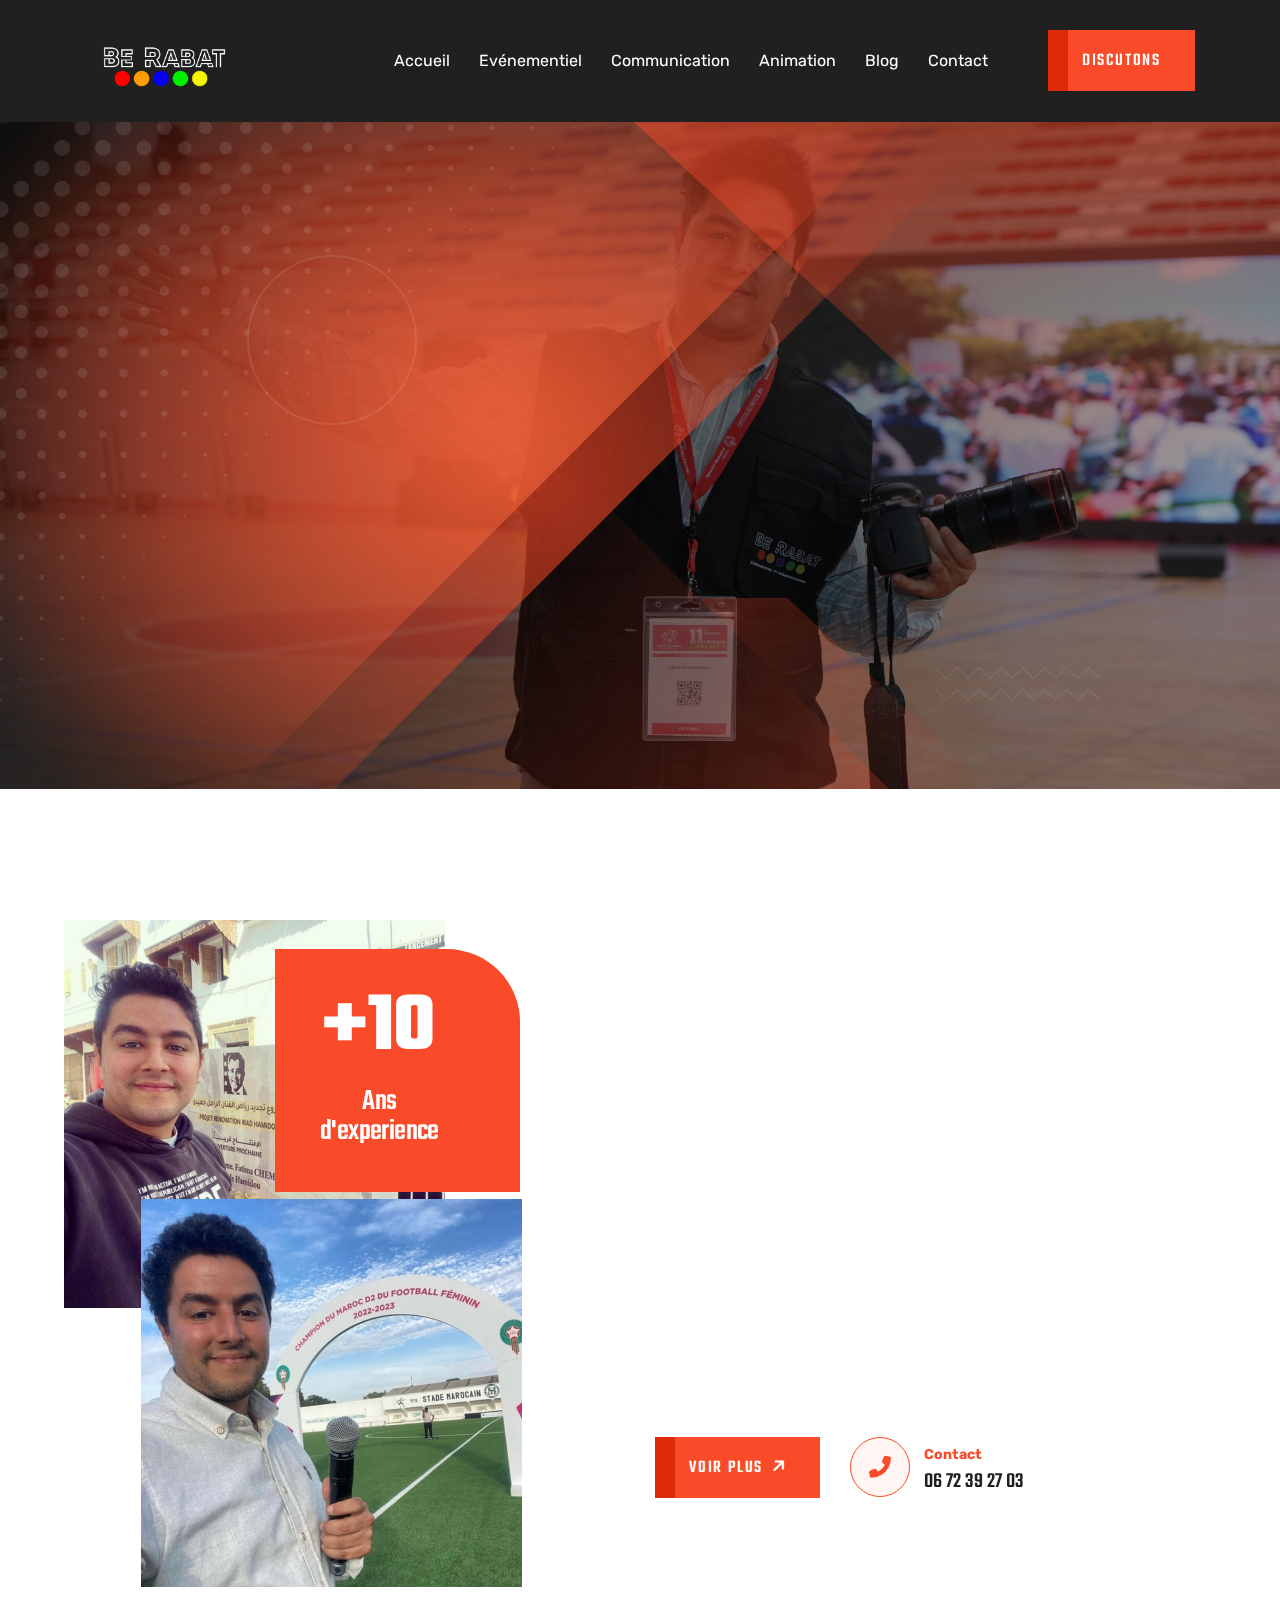
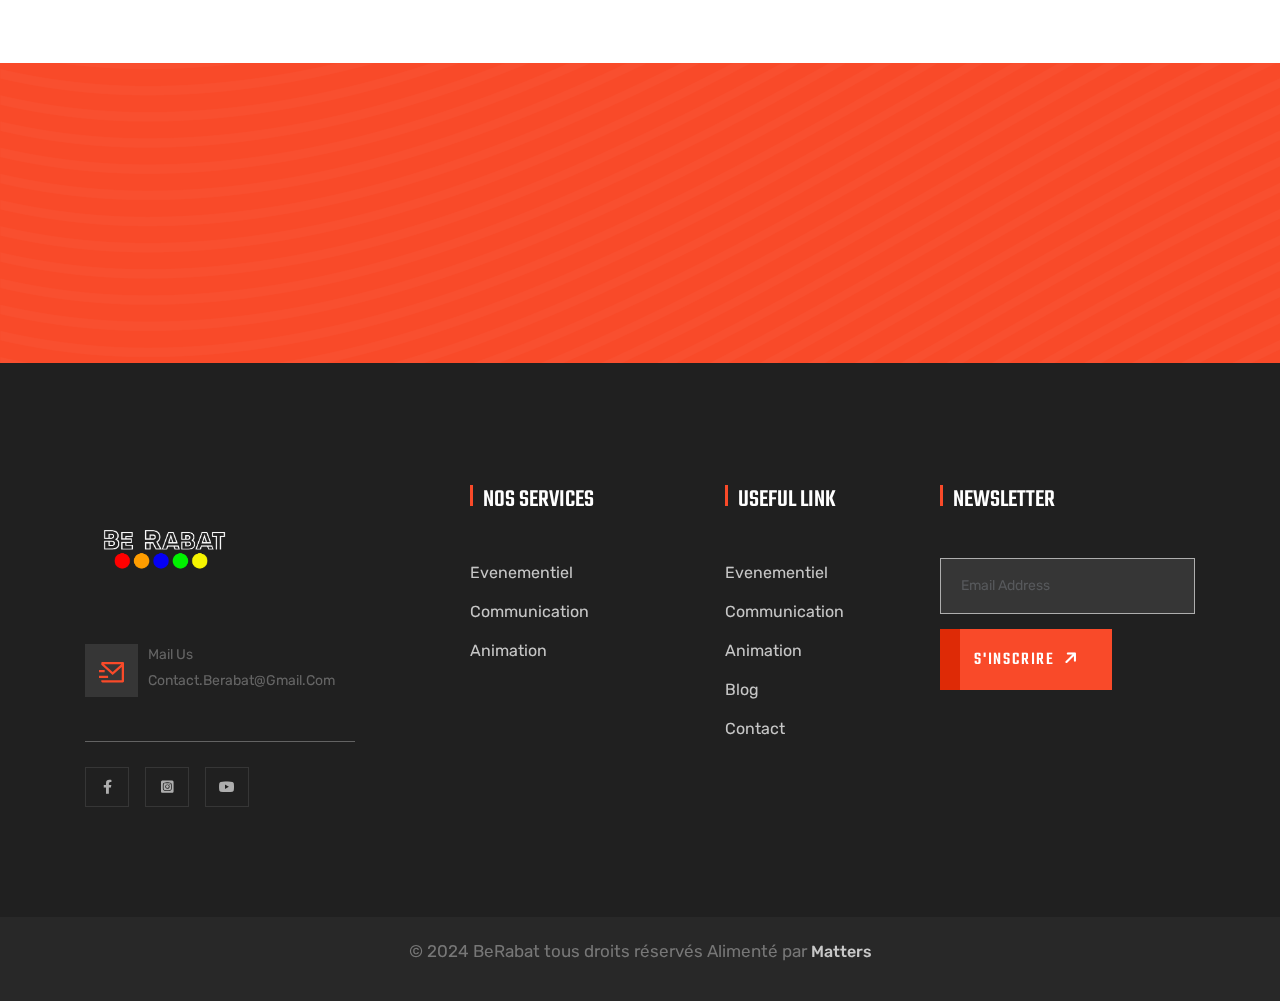
==== Animation.html @ 174bbff1 "Upload files" ====
<!DOCTYPE html>
<html lang="en">

<head>
    <meta charset="UTF-8">
    <meta name="viewport" content="width=device-width, initial-scale=1.0">
    <link rel="icon" type="image/x-icon" href="assets/img/fav.png">
    <title>BeRabat - Animation</title>
    <link rel="stylesheet" href="assets/css/bootstrap.min.css">
    <link rel="stylesheet" href="assets/css/fontawesome-pro.min.css">
    <link rel="stylesheet" href="assets/css/flaticon-exdos.css">
    <link rel="stylesheet" href="assets/css/magnific-popup.css">
    <link rel="stylesheet" href="assets/css/swiper-bundle.min.css">
    <link rel="stylesheet" href="assets/css/animate.min.css">
    <link rel="stylesheet" href="assets/css/style.css">
    <link rel="stylesheet" href="https://cdnjs.cloudflare.com/ajax/libs/font-awesome/6.0.0-beta3/css/all.min.css" integrity="sha384-k6RqeWeci5ZR/Lv4MR0sA0FfDOMF4LlN6i25yGmSiun3i6X9IOOCzR4RtmrS7wX2" crossorigin="anonymous">

</head>

<body>

    <!-- scroll to top  -->
    <button id="back-to-top"><i class="far fa-arrow-up"></i></button>

    <!-- preloader  -->
    <div id="loading">
        <div id="loading-center">
            <div id="loading-center-absolute">
                <div class="object" id="object_four"></div>
                <div class="object" id="object_three"></div>
                <div class="object" id="object_two"></div>
                <div class="object" id="object_one"></div>
            </div>
        </div>
    </div>
    <!-- preloader  -->

    <!-- <header area start -->
        <header>
            <div id="er-header-sticky" class="er-header-area " data-bg-color="#202020">
                <div class="container">
                    <div class="row align-items-center">
                        <div class="col-xl-2 col-5">
                            <div class="er-header-logo">
                                <a href="index.html"><img src="assets/img/Logo.png" alt="logo"></a>
                            </div>
                        </div>
                        <div class="col-xl-10 col-7">
                            <div class="er-header-box d-flex justify-content-end align-items-center">
                                <div class="er-main-menu d-none d-xl-block">
                                    <nav class="er-mobile-menu-active">
                                        <ul>
                                            <li class="has-dropdown"><a href="index.html">Accueil</a>
                                                
                                            </li>
                                            <li><a href="Evenementiel.html">Evénementiel</a> </li>
                                            <li><a href="Communication.html">Communication</a> </li>
                                            <li class="has-dropdown"><a href="Animation.html">Animation</a>
                                                
    
                                            </li>
                                            <li class="has-dropdown"><a href="#">Blog</a>
                                                
                                            </li>
                                            <li><a href="contact.html">Contact</a></li>
                                        </ul>
                                    </nav>
                                </div>
                                <div class="er-right-menu pl-120 d-flex align-items-center">
                                    
                                    <div class="er-header-btn d-none d-lg-block">
                                        <a href="contact" class="er-btn"><span>Discutons</span></a>
                                    </div>
                                    <div class="er-header-bar d-xl-none">
                                        <button class="er-offcanvas-toogle"><i class="fas fa-bars"></i></button>
                                    </div>
                                </div>
                            </div>
                        </div>
                    </div>
                </div>
            </div>
        </header>

    

    <!-- offcanvas -->
    <div class="er-offcanvas">
        <div class="er-offcanvas-wrapper">
            <div class="er-offcanvas-header d-flex justify-content-between align-items-center mb-90">
                <div class="er-offcanvas-logo">
                    <img src="assets/img/Logoo.png" alt="">
                </div>
                <div class="er-offcanvas-close">
                    <button class="er-offcanvas-close-toggle"><i class="fas fa-times"></i></button>
                </div>
            </div>
            <div class="er-offcanvas-menu mb-50 d-xl-none">
                <nav></nav>
            </div>
            
            <div class="er-offcanvas-info mb-50">
                <h3 class="er-offcanvas-sm-title">Information</h3>
                <span><a href="#">06 72 39 27 03</a></span>
                <span><a href="#"><span class="__cf_email__" data-cfemail="234a4d454c6347464e4c4e424a4f0d404c4e">contact.berabat@gmail.com</span></a>
                </span>
                <span><a href="#">Rabat, Agdal</a></span>
            </div>
            <div class="er-offcanvas-social">
                <h3 class="er-offcanvas-sm-title">Suivez-Nous</h3>
                <a href="https://web.facebook.com/berabatevents/?_rdc=1&_rdr#"><i class="fab fa-facebook-f"></i></a>
                <a href="https://www.instagram.com/be.rabat/?hl=en"><i class="fab fa-instagram"></i></a>
                <a href="https://www.youtube.com/@berabat"><i class="fab fa-youtube"></i></a>
            </div>
        </div>
        <div class="er-offcanvas-overlay"></div>
    </div>
    <main>
        <!-- hero area -->
        <section class="er-hero-area pt-210 pb-180 p-relative fix" data-background="assets/img/com.jpg">
            <div class="er-hero-overlay"></div>
            <div class="er-hero-shap">
                <img class="er-hero-shap-1 p-absolute" src="assets/img/hero/element-top-left.png" alt="">
                <img class="er-hero-shap-2 p-absolute" src="assets/img/hero/element-top-right.png" alt="">
                <img class="er-hero-shap-3 p-absolute" src="assets/img/hero/element-round.png" alt="">
                <img class="er-hero-shap-4 p-absolute" src="assets/img/hero/element-buttom-left.png" alt="">
                <img class="er-hero-shap-5 p-absolute" src="assets/img/hero/element-top-dot.png" alt="">
            </div>
            <div class=" container p-relative z-index-11 ">
                <div class="row">
                    <div class="col-xl-7 col-md-8 col-12">
                        <div class="er-hero-contain">
                            <h1 class="er-hero-title mb-20 wow img-custom-anim-left" data-wow-duration="1.5s" data-wow-delay="0.1s">Des animations qui font vibrer vos invités !</h1>
                            <p class="er-hero-para wow img-custom-anim-right" data-wow-duration="1.5s" data-wow-delay="0.4s">Animation de vos événements en arabe, anglais et français.</p>
                        </div>
                        <div class="er-hero-btn mt-48 wow img-custom-anim-top" data-wow-duration="1.5s" data-wow-delay="0.9s">
                            <a href="Animation.html" class="er-btn-2"><span>Voir Plus </span><i class="fas fa-arrow-right"></i></a>
                        </div>

                    </div>
                </div>
            </div>
        </section>

        

        <!-- about area -->
        <section class="er-about-area pt-150 pb-135 p-relative fix">
            <div class="er-about-shap">
                <img class="er-about-shap-1 p-absolute" src="assets/img/12.jpg" alt="">
                <img class="er-about-shap-2 p-absolute d-none d-xl-block" src="assets/img/11.jpg" alt="">
            </div>
            <div class="container p-relative z-index-11">
                <div class="row">
                    <div class="col-xl-4 col-8 mb-50 offset-xl-2  offset-4">
                        <div class="er-about-Experience d-flex align-items-end">

                            <p> <span>+10</span> <br> <br>Ans <br>d'experience</p>
                        </div>
                    </div>
                    <div class="col-xl-6 col-md-12">
                        <div class="er-section-title-wrapper mb-36 wow erFadeInUp" data-wow-duration="1.5s" data-wow-delay="0.2s">
                            <span class="er-section-subtitle mb-12">BeRabat</span>
                            <h2 class="er-section-title mb-20">Nous savons que l'animation est le cœur de tout événement réussi.</h2>
                            <p class="er-section-content">Grâce à notre expertise, nous transformons chaque occasion en une expérience vivante et engageante. Nos animateurs professionnels apportent une énergie contagieuse, captivant l’attention de vos invités et les incitant à participer pleinement. Que ce soit pour des jeux interactifs, des quiz ou des moments de partage, nous créons une atmosphère dynamique où chaque participant se sent impliqué. Nous animons également vos matchs de football, vos tournois de tennis et vos cérémonies officielles, célébrant chaque moment avec enthousiasme et professionnalisme.</p>
                        </div>
                        
                        <div class="er-about-cta-area d-flex flex-wrap align-items-center ">
                            <div class="er-about-btn mr-30 mb-30">
                                <a href="Animation.html" class="er-btn-2"><span>Voir Plus</span> <i class="fas fa-arrow-right"></i></a>
                            </div>
                            <div class="er-about-cta d-flex align-items-center mb-30">
                                <div class="er-about-cta-icon"><i class="fas fa-phone-alt"></i></div>
                                <div class="er-about-cta-content ml-14">
                                    <span>Contact</span>
                                    <h4 class="m-0">06 72 39 27 03</h4>
                                </div>
                            </div>
                        </div>
                    </div>
                </div>
            </div>
        </section>

        

        
        
        <!-- cta area -->
        <section class="er-cta-area pt-100 pb-60" data-bg-color="#F94A29" data-background="assets/img/cta/bg-effect.png">
            <div class="container">
                <div class="row align-items-center">
                    <div class="col-xl-5 col-12 mb-40">
                        <div class="er-section-title-wrapper wow slideinleft" data-wow-duration="1.5s" data-wow-delay="0.2s">
                            <h2 class="er-section-title er-section-title-white mb-0">Have a project? <br> Let's discuss</h2>
                        </div>
                    </div>

                    <div class="col-xl-7 col-12  d-md-flex justify-content-start justify-content-xl-end wow img-custom-anim-top" data-wow-duration="1.5s" data-wow-delay="0.4s">
                        <div class="er-cta-btn mr-30 mb-40">
                            <a href="contact.html" class="er-btn-3">Lancer un projet <i class="fas fa-arrow-right"></i></a>
                        </div>
                        <div class="er-cta-btn mb-40">
                            <a href="tel:(00)123456789" class="er-btn-4">06 72 39 27 03 <i class="fas fa-phone-alt"></i></a>
                        </div>
                    </div>
                </div>
            </div>
        </section>
        

    </main>
    <footer>
        <div class="er-footer pt-120" data-bg-color="#202020">
            <div class="container">
                <div class="row pb-60">
                    <div class="col-xl-3 col-md-6 mb-30">
                        <div class="er-footer-logo mb-35">
                            <img src="assets/img/Logo.png" alt="">
                        </div>
                        <div class="er-footer-info d-flex align-items-center mb-15">
                            <div class="er-footer-info-logo">
                                <svg width="25" height="21" viewBox="0 0 25 21" fill="none" xmlns="http://www.w3.org/2000/svg">
                            <path d="M23.8636 0C24.4912 0 25 0.508773 25 1.13636V19.3257C25 19.9491 24.4826 20.4545 23.873 20.4545H3.39977C2.77733 20.4545 2.27273 19.949 2.27273 19.3257V18.1818H22.7273V4.88636L13.6364 13.0682L2.27273 2.84091V1.13636C2.27273 0.508773 2.7815 0 3.40909 0H23.8636ZM9.09091 13.6364V15.9091H0V13.6364H9.09091ZM5.68182 7.95454V10.2273H0V7.95454H5.68182ZM22.234 2.27273H5.0388L13.6364 10.0106L22.234 2.27273Z" fill="#F94A29"/>
                            </svg>
                            </div>
                            <div class="er-footer-info-content">
                                <span>Mail us</span>
                                <h3><a href="contact.html"><span class="__cf_email__" data-cfemail="5a33343c351a23352f28373b333674393537">contact.berabat@gmail.com</span></a></h3>
                            </div>
                        </div>
                        <div class="er-footer-info d-flex align-items-center ">
                            
                        </div>
                        <div class="er-footer-info-sep mt-25 mb-25"></div>
                        <div class="er-footer-social">
                            <a href="https://web.facebook.com/berabatevents/?_rdc=1&_rdr#" class="mb-20"><i class="fab fa-facebook-f"></i> </a>
                            <a href="https://www.instagram.com/be.rabat/?hl=en" class="mb-20"><i class="fab fa-instagram-square"></i> </a>
                            <a href="" class="mb-20"><i class="fab fa-youtube"></i></a>


                        </div>
                    </div>
                    <div class="col-xl-3 col-md-6 mb-30">
                        <div class="er-footer-widget-2 pl-100">
                            <h3 class="er-footer-title mb-40"> <span></span>Nos Services</h3>
                            <ul class="er-footer-menu">
                                <li><a href="#">Evenementiel</a></li>
                                <li><a href="#">Communication</a></li>
                                <li><a href="#">Animation</a></li>
                                
                            </ul>

                        </div>
                    </div>
                    <div class="col-xl-3 col-md-6 mb-30">
                        <div class="er-footer-widget-3 pl-70">
                            <h3 class="er-footer-title mb-40"> <span></span>Useful Link</h3>
                            <ul class="er-footer-menu">
                                <li><a href="Evenementiel.html">Evenementiel</a></li>
                                <li><a href="Communication.html">Communication</a></li>
                                <li><a href="Animation.html">Animation</a></li>
                                <li><a href="#">Blog</a></li>
                                <li><a href="contact.html">Contact</a></li>
                            </ul>

                        </div>
                    </div>
                    <div class="col-xl-3 col-md-6 mb-30">
                        <div class="er-footer-widget-4 ">
                            <h3 class="er-footer-title mb-40"> <span></span>Newsletter</h3>
                            <form action="#" class="er-footer-form">
                                <input type="email" placeholder="Email address">
                            </form>
                            <div class="er-footer-btn mt-15">
                                <a href="contact.html" class="er-btn-2"><span>S'inscrire</span> <i class="fas fa-arrow-right"></i></a>
                            </div>
                        </div>
                    </div>
                </div>

            </div>
        </div>
        <div class="er-footer-copyright text-center pt-20 pb-20" data-bg-color="#282828">
            <p>© 2024 BeRabat tous droits réservés Alimenté par <a href=""> Matters</a> </p>
        </div>

    </footer>

    <script data-cfasync="false" src="/cdn-cgi/scripts/5c5dd728/cloudflare-static/email-decode.min.js"></script>
    <script src="assets/js/jquery-3.7.1.min.js"></script>
    <script src="assets/js/bootstrap.bundle.min.js"></script>
    <script src="assets/js/isotope.pkgd.min.js"></script>
    <script src="assets/js/jquery.magnific-popup.min.js"></script>
    <script src="assets/js/swiper-bundle.min.js"></script>
    <script src="assets/js/wow.js"></script>
    <script src="assets/js/main.js"></script>
</body>

</html>
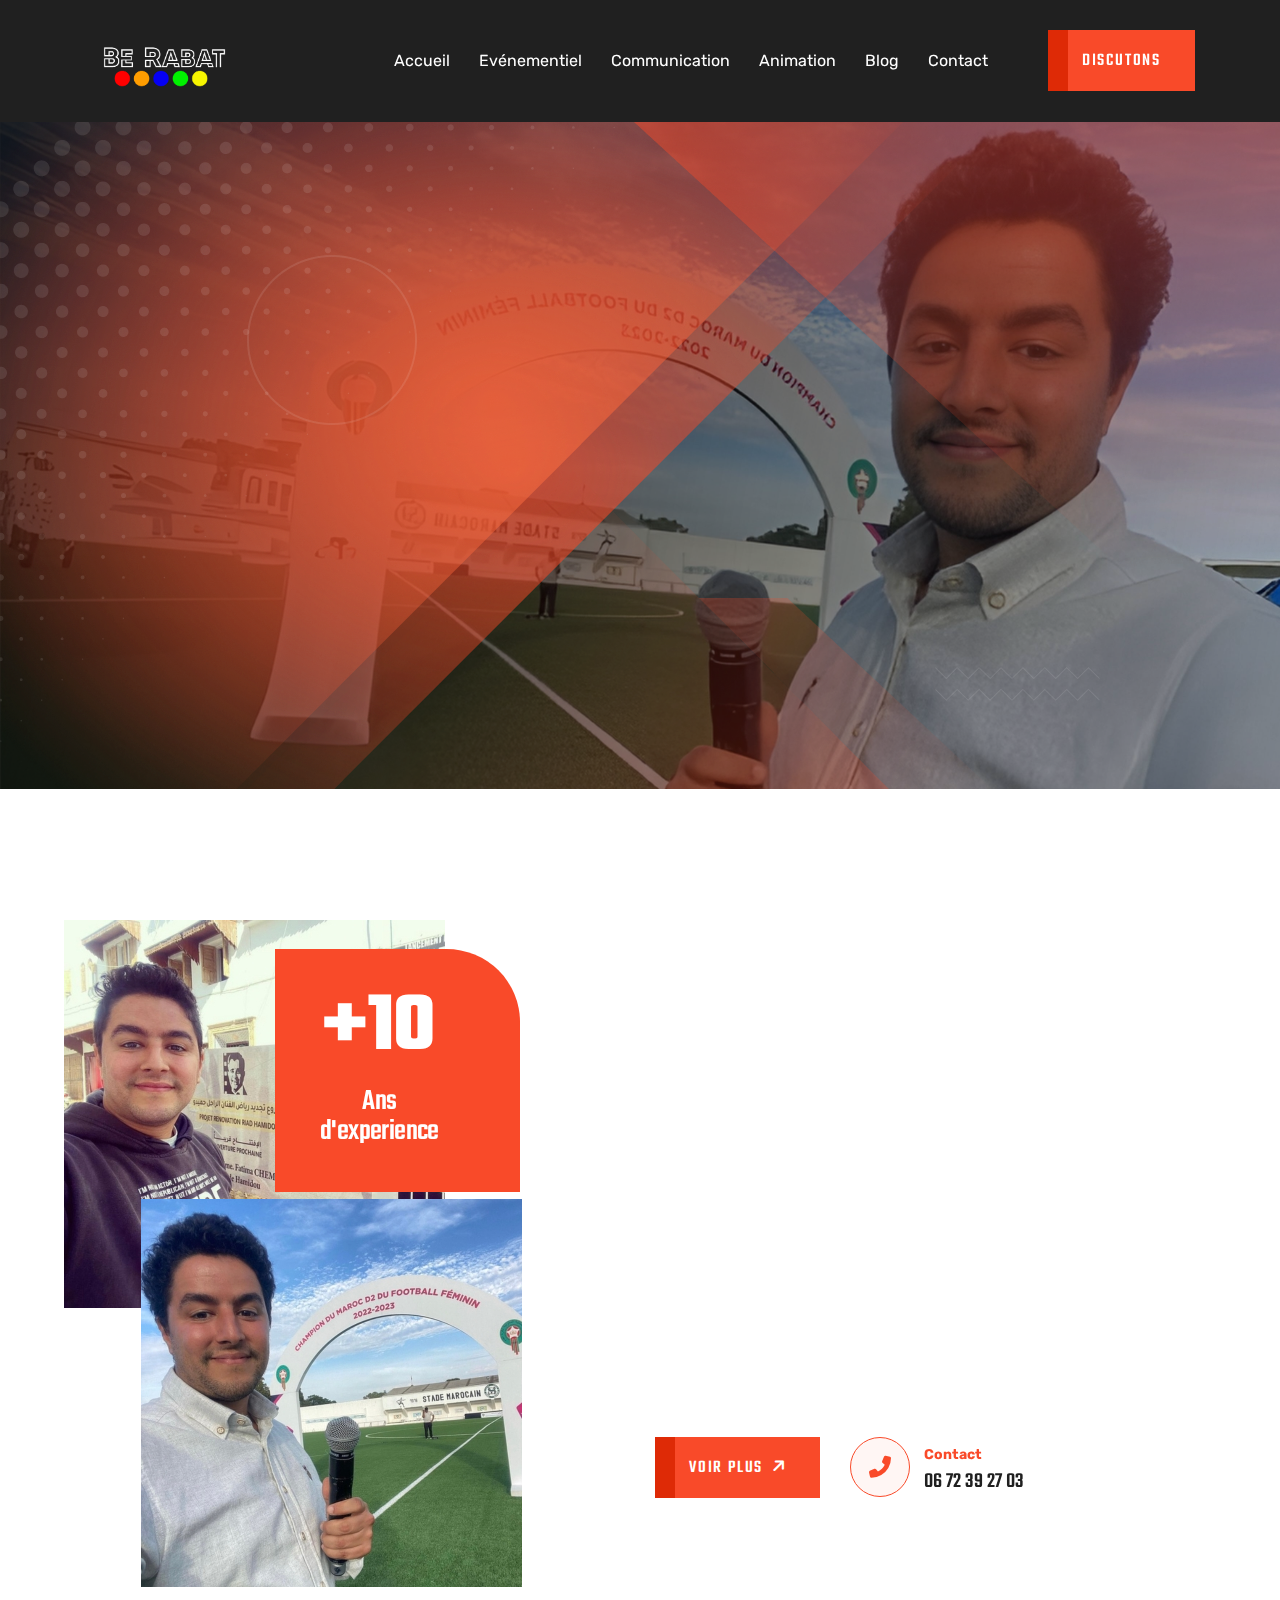
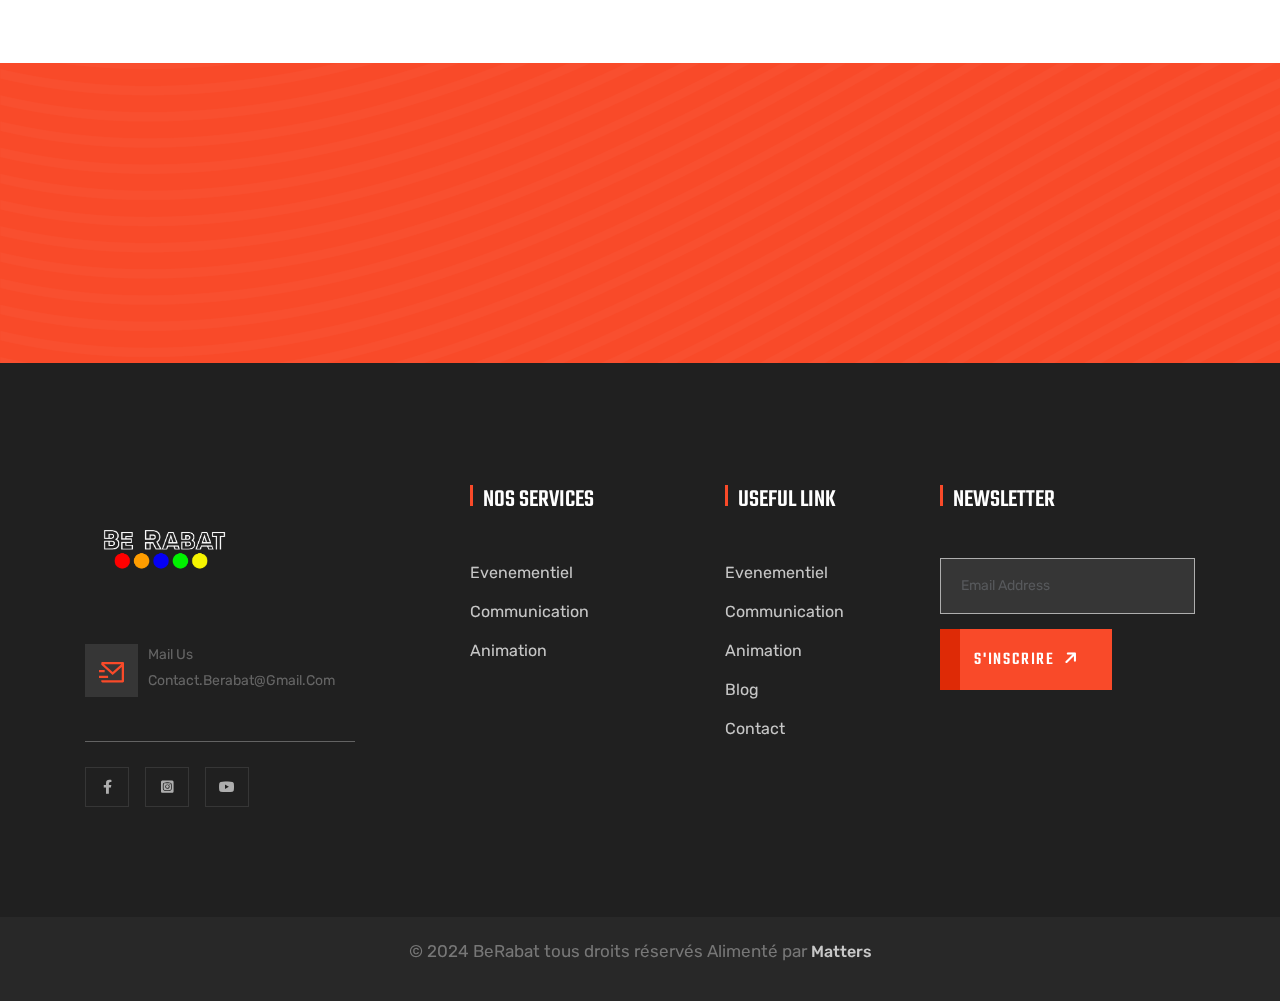
==== commit 8db2db4b: "Update Animation.html" ====
--- a/Animation.html
+++ b/Animation.html
@@ -117,7 +117,7 @@
     </div>
     <main>
         <!-- hero area -->
-        <section class="er-hero-area pt-210 pb-180 p-relative fix" data-background="assets/img/com.jpg">
+        <section class="er-hero-area pt-210 pb-180 p-relative fix" data-background="assets/img/mod.jpg">
             <div class="er-hero-overlay"></div>
             <div class="er-hero-shap">
                 <img class="er-hero-shap-1 p-absolute" src="assets/img/hero/element-top-left.png" alt="">
@@ -192,7 +192,8 @@
                 <div class="row align-items-center">
                     <div class="col-xl-5 col-12 mb-40">
                         <div class="er-section-title-wrapper wow slideinleft" data-wow-duration="1.5s" data-wow-delay="0.2s">
-                            <h2 class="er-section-title er-section-title-white mb-0">Have a project? <br> Let's discuss</h2>
+                            <h2 class="er-section-title er-section-title-white mb-0">Vous avez un projet ?
+ <br> Discutons-en !</h2>
                         </div>
                     </div>
 
@@ -236,7 +237,7 @@
                         <div class="er-footer-social">
                             <a href="https://web.facebook.com/berabatevents/?_rdc=1&_rdr#" class="mb-20"><i class="fab fa-facebook-f"></i> </a>
                             <a href="https://www.instagram.com/be.rabat/?hl=en" class="mb-20"><i class="fab fa-instagram-square"></i> </a>
-                            <a href="" class="mb-20"><i class="fab fa-youtube"></i></a>
+                            <a href="https://www.youtube.com/@berabat" class="mb-20"><i class="fab fa-youtube"></i></a>
 
 
                         </div>
@@ -297,4 +298,4 @@
     <script src="assets/js/main.js"></script>
 </body>
 
-</html>+</html>
--- a/assets/css/style.css
+++ b/assets/css/style.css
@@ -12860,7 +12860,6 @@
 }
 
 .er-box-300 img {
-    width: 100%;
     height: 500px;
     object-fit: cover;
 }
@@ -14309,4 +14308,4 @@
     position: relative;
 }
 
-/*# sourceMappingURL=style.css.map */+/*# sourceMappingURL=style.css.map */
